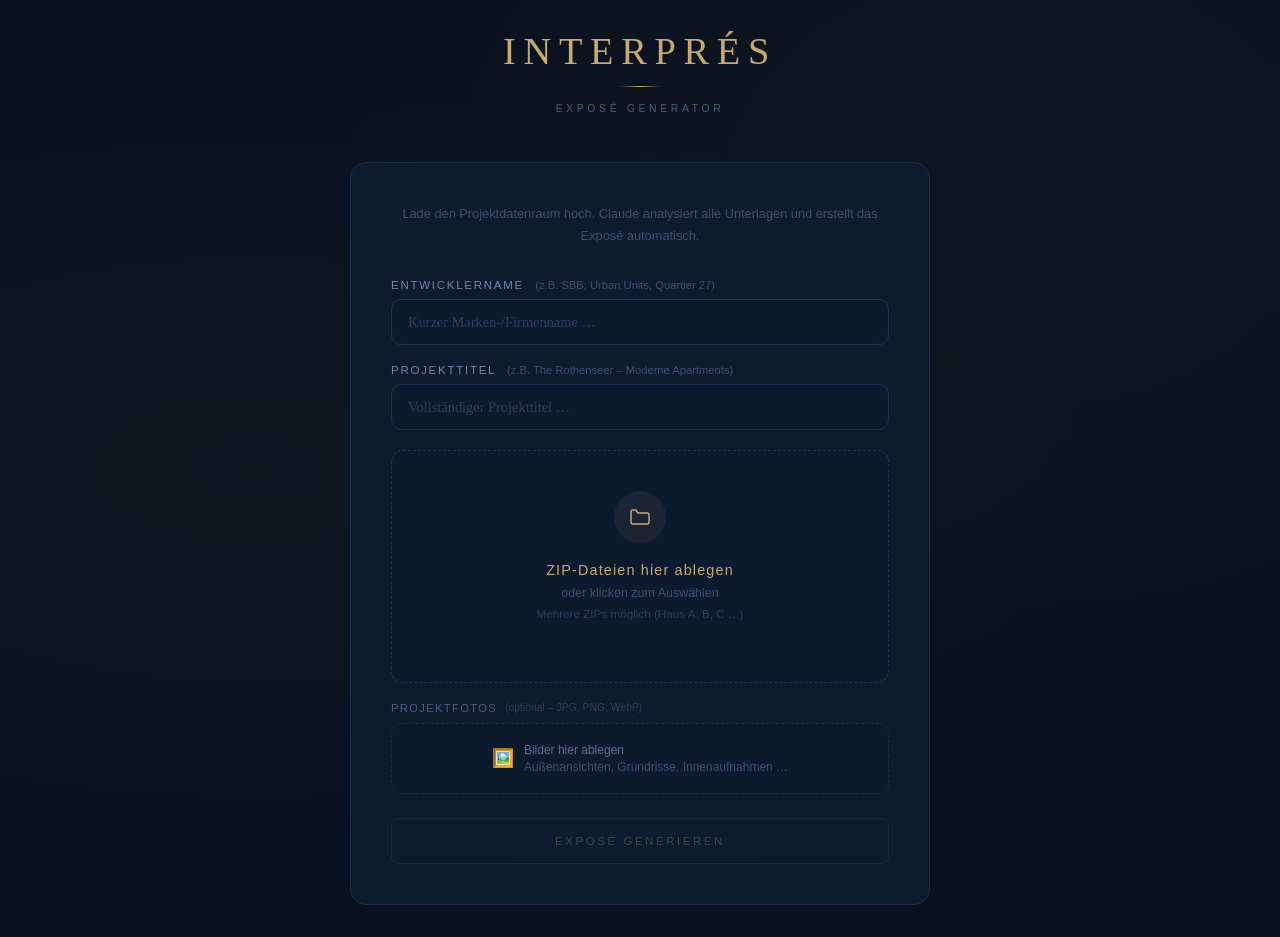
==== index.html @ 594a2ecc "feat: zwei separate Namen-Inputs + Auto-Klassifizierung nur für Lageplan/Stadt 3 Fixes für User-Feed" ====
<!DOCTYPE html>
<html lang="de">
<head>
<meta charset="UTF-8">
<meta name="viewport" content="width=device-width, initial-scale=1.0">
<title>INTERPRÉS — Exposé Generator</title>
<style>
  *, *::before, *::after { margin: 0; padding: 0; box-sizing: border-box; }

  body {
    background: #08111e;
    font-family: -apple-system, 'Helvetica Neue', Arial, sans-serif;
    min-height: 100vh;
    display: flex;
    align-items: center;
    justify-content: center;
    padding: 2rem;
    background-image:
      radial-gradient(ellipse at 20% 50%, rgba(200,169,110,0.04) 0%, transparent 60%),
      radial-gradient(ellipse at 80% 20%, rgba(200,169,110,0.03) 0%, transparent 50%);
  }

  .container {
    width: 100%;
    max-width: 580px;
  }

  /* ── Header ── */
  .header {
    text-align: center;
    margin-bottom: 3rem;
  }
  .logo {
    color: #C8A96E;
    font-family: 'Georgia', 'Times New Roman', serif;
    font-size: 2.4rem;
    letter-spacing: 0.2em;
    font-weight: 400;
    line-height: 1;
  }
  .logo-divider {
    width: 40px;
    height: 1px;
    background: linear-gradient(90deg, transparent, #C8A96E, transparent);
    margin: 1rem auto;
  }
  .logo-sub {
    color: #4a6080;
    font-size: 0.65rem;
    letter-spacing: 0.35em;
    text-transform: uppercase;
  }

  /* ── Card ── */
  .card {
    background: #0d1b2e;
    border: 1px solid #1a2d45;
    border-radius: 16px;
    overflow: hidden;
  }

  .card-body {
    padding: 2.5rem;
  }

  .card-hint {
    color: #3a5270;
    font-size: 0.8rem;
    line-height: 1.7;
    text-align: center;
    margin-bottom: 2rem;
  }

  /* ── Drop Zone ── */
  .drop-zone {
    border: 1.5px dashed #1e3450;
    border-radius: 12px;
    padding: 2.5rem 1.5rem;
    text-align: center;
    cursor: pointer;
    transition: all 0.25s ease;
    position: relative;
    background: rgba(13,27,46,0.5);
  }
  .drop-zone:hover, .drop-zone.dragover {
    border-color: #C8A96E;
    background: rgba(200,169,110,0.04);
  }
  .drop-zone input {
    position: absolute;
    inset: 0;
    opacity: 0;
    cursor: pointer;
    width: 100%;
    height: 100%;
  }
  .drop-icon {
    width: 52px;
    height: 52px;
    margin: 0 auto 1.2rem;
    background: rgba(200,169,110,0.08);
    border-radius: 50%;
    display: flex;
    align-items: center;
    justify-content: center;
  }
  .drop-icon svg { width: 24px; height: 24px; }
  .drop-title { color: #C8A96E; font-size: 0.9rem; letter-spacing: 0.08em; margin-bottom: 0.4rem; }
  .drop-sub { color: #3a5270; font-size: 0.78rem; line-height: 1.5; }

  /* ── File List ── */
  .file-list {
    margin-top: 1.2rem;
    display: flex;
    flex-direction: column;
    gap: 6px;
    max-height: 140px;
    overflow-y: auto;
  }
  .file-item {
    display: flex;
    align-items: center;
    gap: 10px;
    padding: 8px 12px;
    background: rgba(200,169,110,0.06);
    border: 1px solid rgba(200,169,110,0.12);
    border-radius: 8px;
    font-size: 0.8rem;
  }
  .file-item-icon { color: #C8A96E; flex-shrink: 0; }
  .file-item-name { color: #8a9eb8; flex: 1; overflow: hidden; text-overflow: ellipsis; white-space: nowrap; }
  .file-item-size { color: #3a5270; flex-shrink: 0; font-size: 0.73rem; }

  /* ── Image Upload Zone ── */
  .img-upload-section {
    margin-top: 1.2rem;
  }
  .img-upload-label {
    color: #4a6080;
    font-size: 0.7rem;
    letter-spacing: 0.12em;
    text-transform: uppercase;
    margin-bottom: 0.6rem;
    display: flex;
    align-items: center;
    gap: 8px;
  }
  .img-upload-label span { color: #2a4060; font-size: 0.65rem; letter-spacing: 0; text-transform: none; }
  .img-drop-zone {
    border: 1.5px dashed #1a2d3e;
    border-radius: 10px;
    padding: 1.1rem 1rem;
    text-align: center;
    cursor: pointer;
    transition: all 0.25s ease;
    position: relative;
    background: rgba(13,27,46,0.3);
    display: flex;
    align-items: center;
    justify-content: center;
    gap: 10px;
  }
  .img-drop-zone:hover, .img-drop-zone.dragover {
    border-color: rgba(200,169,110,0.5);
    background: rgba(200,169,110,0.03);
  }
  .img-drop-zone input {
    position: absolute;
    inset: 0;
    opacity: 0;
    cursor: pointer;
    width: 100%;
    height: 100%;
  }
  .img-drop-icon { color: #2a4565; font-size: 1.1rem; flex-shrink: 0; }
  .img-drop-text { color: #3a5270; font-size: 0.75rem; line-height: 1.4; text-align: left; }
  .img-drop-text strong { color: #5a7090; font-weight: 500; }
  .img-count-badge {
    display: none;
    margin-top: 0.5rem;
    font-size: 0.72rem;
    color: #8a9eb8;
    text-align: center;
  }
  .img-count-badge.has-files { display: block; color: #C8A96E; }

  /* ── Button ── */
  .btn-generate {
    width: 100%;
    margin-top: 1.5rem;
    padding: 1rem 1.5rem;
    background: transparent;
    border: 1px solid rgba(200,169,110,0.35);
    color: #C8A96E;
    font-size: 0.72rem;
    letter-spacing: 0.22em;
    text-transform: uppercase;
    cursor: pointer;
    border-radius: 8px;
    transition: all 0.2s ease;
    font-family: inherit;
  }
  .btn-generate:hover:not(:disabled) {
    background: rgba(200,169,110,0.08);
    border-color: #C8A96E;
  }
  .btn-generate:disabled { opacity: 0.3; cursor: not-allowed; }

  /* ── Progress Panel ── */
  .progress-panel {
    display: none;
    padding: 2rem 2.5rem 2.5rem;
    border-top: 1px solid #1a2d45;
  }
  .progress-panel.active { display: block; }

  /* Steps */
  .steps {
    display: flex;
    align-items: center;
    margin-bottom: 2rem;
  }
  .step {
    display: flex;
    flex-direction: column;
    align-items: center;
    flex: 1;
    position: relative;
  }
  .step:not(:last-child)::after {
    content: '';
    position: absolute;
    top: 14px;
    left: calc(50% + 14px);
    right: calc(-50% + 14px);
    height: 1px;
    background: #1a2d45;
    transition: background 0.4s;
  }
  .step.done:not(:last-child)::after { background: #C8A96E; }

  .step-circle {
    width: 28px;
    height: 28px;
    border-radius: 50%;
    border: 1.5px solid #1a2d45;
    display: flex;
    align-items: center;
    justify-content: center;
    font-size: 0.65rem;
    color: #3a5270;
    background: #0d1b2e;
    transition: all 0.3s ease;
    position: relative;
    z-index: 1;
  }
  .step.active .step-circle {
    border-color: #C8A96E;
    color: #C8A96E;
    box-shadow: 0 0 0 4px rgba(200,169,110,0.1);
  }
  .step.done .step-circle {
    border-color: #C8A96E;
    background: #C8A96E;
    color: #08111e;
  }
  .step-label {
    margin-top: 6px;
    font-size: 0.62rem;
    letter-spacing: 0.06em;
    color: #3a5270;
    text-align: center;
    transition: color 0.3s;
  }
  .step.active .step-label { color: #C8A96E; }
  .step.done .step-label { color: #7a8a9a; }

  /* Active Step Detail */
  .step-detail {
    background: rgba(200,169,110,0.04);
    border: 1px solid rgba(200,169,110,0.1);
    border-radius: 10px;
    padding: 1.5rem;
  }
  .step-detail-title {
    color: #C8A96E;
    font-size: 0.85rem;
    letter-spacing: 0.05em;
    margin-bottom: 0.5rem;
    display: flex;
    align-items: center;
    gap: 10px;
  }
  .step-detail-sub {
    color: #4a6080;
    font-size: 0.75rem;
    line-height: 1.6;
  }

  /* Progress Bar */
  .progress-bar-wrap {
    margin-top: 1rem;
    height: 3px;
    background: #1a2d45;
    border-radius: 2px;
    overflow: hidden;
  }
  .progress-bar-fill {
    height: 100%;
    background: linear-gradient(90deg, #C8A96E, #e8c98e);
    border-radius: 2px;
    transition: width 0.3s ease;
    width: 0%;
  }
  .progress-bar-fill.indeterminate {
    width: 40%;
    animation: slide 1.5s ease-in-out infinite;
  }
  @keyframes slide {
    0%   { transform: translateX(-100%); }
    100% { transform: translateX(350%); }
  }

  /* Pulse dot */
  .pulse-dot {
    width: 8px; height: 8px;
    border-radius: 50%;
    background: #C8A96E;
    display: inline-block;
    animation: pulse 1.4s ease-in-out infinite;
    flex-shrink: 0;
  }
  @keyframes pulse {
    0%, 100% { opacity: 1; transform: scale(1); }
    50%       { opacity: 0.4; transform: scale(0.7); }
  }

  /* ── Success Panel ── */
  .success-panel {
    display: none;
    padding: 2.5rem;
    text-align: center;
    border-top: 1px solid #1a2d45;
  }
  .success-panel.active { display: block; }
  .success-icon {
    width: 56px; height: 56px;
    background: rgba(200,169,110,0.1);
    border: 1px solid rgba(200,169,110,0.3);
    border-radius: 50%;
    display: flex; align-items: center; justify-content: center;
    margin: 0 auto 1.2rem;
    font-size: 1.4rem;
  }
  .success-title { color: #C8A96E; font-size: 0.9rem; letter-spacing: 0.1em; margin-bottom: 0.4rem; }
  .success-sub { color: #3a5270; font-size: 0.75rem; margin-bottom: 1.5rem; }
  .btn-download {
    display: inline-flex;
    align-items: center;
    gap: 10px;
    padding: 0.9rem 2rem;
    background: #C8A96E;
    color: #08111e;
    font-size: 0.72rem;
    letter-spacing: 0.18em;
    font-weight: 700;
    text-decoration: none;
    border-radius: 8px;
    transition: background 0.2s;
  }
  .btn-download:hover { background: #d4b87a; }

  /* ── Projektname Input ── */
  .name-input-section {
    margin-bottom: 1.2rem;
  }
  .name-input-label {
    display: block;
    color: #6f88ad;
    font-size: 0.72rem;
    letter-spacing: 0.15em;
    text-transform: uppercase;
    margin-bottom: 0.5rem;
  }
  .name-input-label span {
    color: #3a5270;
    text-transform: none;
    letter-spacing: 0;
    font-size: 0.7rem;
    margin-left: 0.4rem;
  }
  .name-input {
    width: 100%;
    background: rgba(13,27,46,0.5);
    border: 1.5px solid #1e3450;
    border-radius: 10px;
    padding: 0.85rem 1rem;
    color: #e8ecf2;
    font-size: 0.9rem;
    font-family: 'Georgia', 'Times New Roman', serif;
    transition: border-color 0.2s;
  }
  .name-input:focus {
    outline: none;
    border-color: #C8A96E;
  }
  .name-input::placeholder { color: #2a4060; }

  /* ── Preview Panel (Variante B) ── */
  .preview-panel {
    display: none;
    padding: 1.5rem 2rem 2rem;
    border-top: 1px solid #1a2d45;
  }
  .preview-panel.active { display: block; }
  .preview-header {
    margin-bottom: 1.2rem;
  }
  .preview-title {
    color: #C8A96E;
    font-size: 0.85rem;
    letter-spacing: 0.18em;
    text-transform: uppercase;
    margin-bottom: 0.5rem;
  }
  .preview-sub {
    color: #4a6080;
    font-size: 0.78rem;
    line-height: 1.6;
  }
  .preview-meta {
    display: flex;
    gap: 1.5rem;
    margin: 1rem 0;
    padding: 0.8rem 1rem;
    background: rgba(200,169,110,0.04);
    border: 1px solid rgba(200,169,110,0.15);
    border-radius: 8px;
    font-size: 0.72rem;
    color: #6f88ad;
  }
  .preview-meta strong { color: #C8A96E; font-weight: 600; }

  .slide-list {
    display: flex;
    flex-direction: column;
    gap: 1.2rem;
    max-height: 65vh;
    overflow-y: auto;
    padding: 0.5rem;
    margin: 0 -0.5rem;
  }
  .slide-list::-webkit-scrollbar { width: 6px; }
  .slide-list::-webkit-scrollbar-thumb { background: #1e3450; border-radius: 3px; }

  .slide-wrap {
    position: relative;
    border: 1px solid #1a2d45;
    border-radius: 8px;
    overflow: hidden;
    background: #08111e;
  }
  .slide-wrap img.slide-img {
    display: block;
    width: 100%;
    height: auto;
  }
  .slide-num {
    position: absolute;
    top: 8px; left: 8px;
    background: rgba(8,17,30,0.85);
    color: #C8A96E;
    font-size: 0.65rem;
    padding: 4px 9px;
    border-radius: 4px;
    letter-spacing: 0.1em;
    z-index: 5;
  }
  .bbox {
    position: absolute;
    border: 2px dashed #C8A96E;
    background: rgba(200,169,110,0.08);
    cursor: pointer;
    transition: all 0.15s;
    display: flex;
    align-items: center;
    justify-content: center;
    box-sizing: border-box;
    overflow: hidden;
  }
  .bbox:hover {
    background: rgba(200,169,110,0.18);
    border-color: #d4b87a;
  }
  .bbox.filled {
    border-style: solid;
    border-color: #4caf50;
    background: rgba(76,175,80,0.08);
  }
  .bbox.filled:hover { background: rgba(76,175,80,0.18); }
  .bbox-label {
    background: rgba(8,17,30,0.85);
    color: #fff;
    font-size: 0.62rem;
    padding: 2px 6px;
    border-radius: 3px;
    text-align: center;
    pointer-events: none;
    line-height: 1.2;
  }
  .bbox.filled .bbox-label { background: rgba(40,80,40,0.85); }
  .bbox img.uploaded-thumb {
    position: absolute; inset: 0;
    width: 100%; height: 100%; object-fit: cover;
    opacity: 0.85;
  }

  /* Slot-Liste (Fallback wenn bbox=0 oder als alternative Auswahl) */
  .slot-list-section {
    margin-top: 1.5rem;
    padding-top: 1.2rem;
    border-top: 1px solid #1a2d45;
  }
  .slot-list-title {
    color: #C8A96E;
    font-size: 0.72rem;
    letter-spacing: 0.18em;
    text-transform: uppercase;
    margin-bottom: 0.8rem;
  }
  .slot-list-hint {
    color: #4a6080;
    font-size: 0.72rem;
    margin-bottom: 0.8rem;
    line-height: 1.5;
  }
  .slot-grid {
    display: grid;
    grid-template-columns: 1fr 1fr;
    gap: 0.5rem;
    max-height: 30vh;
    overflow-y: auto;
    padding: 0 0.3rem 0.3rem 0;
  }
  .slot-grid::-webkit-scrollbar { width: 5px; }
  .slot-grid::-webkit-scrollbar-thumb { background: #1e3450; border-radius: 3px; }

  .slot-card {
    background: rgba(13,27,46,0.5);
    border: 1px solid #1e3450;
    border-radius: 7px;
    padding: 0.55rem 0.7rem;
    cursor: pointer;
    transition: all 0.15s;
    display: flex;
    align-items: center;
    gap: 0.55rem;
  }
  .slot-card:hover {
    border-color: #C8A96E;
    background: rgba(200,169,110,0.06);
  }
  .slot-card.uploaded {
    border-color: #4caf50;
    background: rgba(76,175,80,0.05);
  }
  .slot-card-thumb {
    width: 36px; height: 36px;
    border-radius: 5px;
    object-fit: cover;
    background: #08111e;
    flex-shrink: 0;
    display: flex;
    align-items: center;
    justify-content: center;
    font-size: 1rem;
    color: #2a4060;
  }
  .slot-card-info {
    flex: 1;
    min-width: 0;
  }
  .slot-card-label {
    color: #d4dbe6;
    font-size: 0.74rem;
    font-weight: 500;
    overflow: hidden;
    text-overflow: ellipsis;
    white-space: nowrap;
  }
  .slot-card-meta {
    color: #4a6080;
    font-size: 0.66rem;
    margin-top: 0.1rem;
  }
  .slot-card.uploaded .slot-card-label { color: #6dc28b; }

  .preview-actions {
    display: flex;
    gap: 0.8rem;
    margin-top: 1.5rem;
  }
  .btn-secondary {
    flex: 1;
    background: none;
    border: 1px solid #2a4060;
    color: #6f88ad;
    font-size: 0.7rem;
    letter-spacing: 0.15em;
    padding: 0.85rem 1rem;
    border-radius: 8px;
    cursor: pointer;
    transition: all 0.2s;
    font-family: inherit;
  }
  .btn-secondary:hover { border-color: #C8A96E; color: #C8A96E; }

  .btn-primary-full {
    flex: 2;
    background: #C8A96E;
    border: none;
    color: #08111e;
    font-size: 0.74rem;
    letter-spacing: 0.18em;
    padding: 0.85rem 1rem;
    border-radius: 8px;
    cursor: pointer;
    font-weight: 700;
    transition: background 0.2s;
    font-family: inherit;
  }
  .btn-primary-full:hover { background: #d4b87a; }
  .btn-primary-full:disabled { opacity: 0.5; cursor: not-allowed; }

  /* ── Error ── */
  .error-panel {
    display: none;
    padding: 1.2rem 2.5rem 2rem;
    border-top: 1px solid #1a2d45;
  }
  .error-panel.active { display: block; }
  .error-box {
    background: rgba(220,53,69,0.07);
    border: 1px solid rgba(220,53,69,0.2);
    border-radius: 8px;
    padding: 1rem 1.2rem;
    color: #e05060;
    font-size: 0.78rem;
    line-height: 1.6;
  }
  .btn-retry {
    margin-top: 1rem;
    background: none;
    border: 1px solid rgba(220,53,69,0.3);
    color: #e05060;
    font-size: 0.7rem;
    letter-spacing: 0.12em;
    padding: 0.6rem 1.2rem;
    border-radius: 6px;
    cursor: pointer;
    transition: all 0.2s;
    font-family: inherit;
  }
  .btn-retry:hover { background: rgba(220,53,69,0.08); }
</style>
</head>
<body>
<div class="container">

  <!-- Header -->
  <div class="header">
    <div class="logo">INTERPRÉS</div>
    <div class="logo-divider"></div>
    <div class="logo-sub">Exposé Generator</div>
  </div>

  <!-- Card -->
  <div class="card">
    <div class="card-body" id="uploadPanel">
      <p class="card-hint">Lade den Projektdatenraum hoch. Claude analysiert alle Unterlagen und erstellt das Exposé automatisch.</p>

      <!-- Entwicklername + Projekttitel -->
      <div class="name-input-section">
        <label class="name-input-label" for="entwicklernameInput">
          Entwicklername <span>(z.B. SBB, Urban Units, Quartier 27)</span>
        </label>
        <input type="text" id="entwicklernameInput" class="name-input"
               placeholder="Kurzer Marken-/Firmenname …"
               maxlength="40">
      </div>
      <div class="name-input-section">
        <label class="name-input-label" for="projekttitelInput">
          Projekttitel <span>(z.B. The Rothenseer – Moderne Apartments)</span>
        </label>
        <input type="text" id="projekttitelInput" class="name-input"
               placeholder="Vollständiger Projekttitel …"
               maxlength="80">
      </div>

      <div class="drop-zone" id="dropZone">
        <input type="file" id="fileInput" accept=".zip" multiple>
        <div class="drop-icon">
          <svg viewBox="0 0 24 24" fill="none" stroke="#C8A96E" stroke-width="1.5" stroke-linecap="round" stroke-linejoin="round">
            <path d="M3 7a2 2 0 0 1 2-2h3l2 3h9a2 2 0 0 1 2 2v7a2 2 0 0 1-2 2H5a2 2 0 0 1-2-2V7z"/>
          </svg>
        </div>
        <div class="drop-title">ZIP-Dateien hier ablegen</div>
        <div class="drop-sub">oder klicken zum Auswählen<br><span style="font-size:0.73rem;color:#2a4060;margin-top:2px;display:block;">Mehrere ZIPs möglich (Haus A, B, C …)</span></div>
        <div class="file-list" id="fileList"></div>
      </div>

      <!-- Image Upload -->
      <div class="img-upload-section">
        <div class="img-upload-label">
          Projektfotos <span>(optional – JPG, PNG, WebP)</span>
        </div>
        <div class="img-drop-zone" id="imgDropZone">
          <input type="file" id="imgInput" accept=".jpg,.jpeg,.png,.webp" multiple>
          <div class="img-drop-icon">🖼️</div>
          <div class="img-drop-text">
            <strong>Bilder hier ablegen</strong><br>
            Außenansichten, Grundrisse, Innenaufnahmen …
          </div>
        </div>
        <div class="img-count-badge" id="imgCountBadge"></div>
      </div>

      <button class="btn-generate" id="generateBtn" disabled>Exposé generieren</button>
    </div>

    <!-- Progress -->
    <div class="progress-panel" id="progressPanel">
      <div class="steps" id="stepsRow">
        <div class="step" id="step1">
          <div class="step-circle" id="sc1">1</div>
          <div class="step-label">Upload</div>
        </div>
        <div class="step" id="step2">
          <div class="step-circle" id="sc2">2</div>
          <div class="step-label">Analyse</div>
        </div>
        <div class="step" id="step3">
          <div class="step-circle" id="sc3">3</div>
          <div class="step-label">Generierung</div>
        </div>
        <div class="step" id="step4">
          <div class="step-circle" id="sc4">4</div>
          <div class="step-label">Fertig</div>
        </div>
      </div>

      <div class="step-detail" id="stepDetail">
        <div class="step-detail-title">
          <span class="pulse-dot" id="pulseDot"></span>
          <span id="stepTitle">Dateien werden hochgeladen …</span>
        </div>
        <div class="step-detail-sub" id="stepSub">Bitte warten.</div>
        <div class="progress-bar-wrap" id="progressBarWrap" style="display:none">
          <div class="progress-bar-fill" id="progressBarFill"></div>
        </div>
      </div>
    </div>

    <!-- Preview (Variante B – Kunden-Bild-Upload) -->
    <div class="preview-panel" id="previewPanel">
      <div class="preview-header">
        <div class="preview-title">Vorschau & Bilder</div>
        <div class="preview-sub">Klicke auf einen <span style="color:#C8A96E">goldenen Rahmen</span>, um eigene Projektfotos einzufügen. Grüne Rahmen sind bereits befüllt. Wenn du fertig bist, klicke unten auf „Finalisieren".</div>
      </div>
      <div class="preview-meta" id="previewMeta">
        <span><strong id="previewSlotCount">0</strong> Bild-Slots</span>
        <span><strong id="previewUploadCount">0</strong> deiner Uploads</span>
        <span><strong id="previewSlideCount">0</strong> Folien</span>
      </div>
      <div class="slide-list" id="slideList"></div>

      <!-- Fallback / zusätzliche Liste aller Bild-Slots -->
      <div class="slot-list-section" id="slotListSection" style="display:none">
        <div class="slot-list-title">Alle Bild-Slots</div>
        <div class="slot-list-hint">Klicke auf einen Slot, um eigene Fotos hochzuladen. Grün = bereits hochgeladen.</div>
        <div class="slot-grid" id="slotGrid"></div>
      </div>

      <div class="preview-actions">
        <button class="btn-secondary" id="skipPreviewBtn">Ohne Upload fortfahren</button>
        <button class="btn-primary-full" id="finalizeBtn">Finalisieren & Download</button>
      </div>
      <input type="file" id="slotFileInput" accept=".jpg,.jpeg,.png,.webp" style="display:none">
    </div>

    <!-- Success -->
    <div class="success-panel" id="successPanel">
      <div class="success-icon">✓</div>
      <div class="success-title">Exposé bereit</div>
      <div class="success-sub" id="successSub"></div>
      <a class="btn-download" id="downloadLink" href="#" download="INTERPRÉS_Expose.pdf">
        <svg width="16" height="16" viewBox="0 0 24 24" fill="none" stroke="currentColor" stroke-width="2" stroke-linecap="round" stroke-linejoin="round"><path d="M21 15v4a2 2 0 0 1-2 2H5a2 2 0 0 1-2-2v-4"/><polyline points="7 10 12 15 17 10"/><line x1="12" y1="15" x2="12" y2="3"/></svg>
        Exposé herunterladen
      </a>
    </div>

    <!-- Error -->
    <div class="error-panel" id="errorPanel">
      <div class="error-box" id="errorText"></div>
      <button class="btn-retry" id="retryBtn">Erneut versuchen</button>
    </div>
  </div>

</div>

<script>
const RENDER_URL = '/generate-expose';
const CHUNK_URL  = '/upload-chunk';
const API_TOKEN  = 'interpres-secret-2026';
const CHUNK_SIZE = 80 * 1024 * 1024;

const dropZone    = document.getElementById('dropZone');
const fileInput   = document.getElementById('fileInput');
const fileList    = document.getElementById('fileList');
const generateBtn = document.getElementById('generateBtn');
const uploadPanel = document.getElementById('uploadPanel');
const progressPanel = document.getElementById('progressPanel');
const previewPanel  = document.getElementById('previewPanel');
const successPanel  = document.getElementById('successPanel');
const errorPanel    = document.getElementById('errorPanel');

let selectedFiles  = [];
let selectedImages = [];
let currentJobId   = null;
let currentBboxMap = null;
let userUploadedSlots = new Set();   // Slots, die der User hochgeladen hat
let activeUploadSlot  = null;        // Slot, für den gerade File-Picker offen ist

// ── Helpers ──────────────────────────────────────────────────────────────────
function fmt(bytes) {
  return bytes >= 1048576 ? (bytes/1048576).toFixed(1) + ' MB' : (bytes/1024).toFixed(0) + ' KB';
}

function checkSvg() {
  return `<svg width="12" height="12" viewBox="0 0 24 24" fill="none" stroke="currentColor" stroke-width="3" stroke-linecap="round" stroke-linejoin="round"><polyline points="20 6 9 17 4 12"/></svg>`;
}

// ── Steps UI ─────────────────────────────────────────────────────────────────
function setStep(active /* 1-4 */) {
  for (let i = 1; i <= 4; i++) {
    const el  = document.getElementById('step' + i);
    const sc  = document.getElementById('sc' + i);
    el.className = 'step';
    if (i < active)  { el.classList.add('done');   sc.innerHTML = checkSvg(); }
    else if (i === active) { el.classList.add('active'); sc.textContent = i; }
    else               { sc.textContent = i; }
  }
}

function setStepDetail(title, sub, barMode /* 'none'|'progress'|'indeterminate' */, pct) {
  document.getElementById('stepTitle').textContent = title;
  document.getElementById('stepSub').textContent   = sub;
  const wrap = document.getElementById('progressBarWrap');
  const fill = document.getElementById('progressBarFill');
  if (barMode === 'none') {
    wrap.style.display = 'none';
  } else {
    wrap.style.display = 'block';
    fill.className = 'progress-bar-fill' + (barMode === 'indeterminate' ? ' indeterminate' : '');
    if (barMode === 'progress') fill.style.width = (pct || 0) + '%';
  }
}

function showProgress() {
  uploadPanel.style.display    = 'none';
  progressPanel.classList.add('active');
  successPanel.classList.remove('active');
  errorPanel.classList.remove('active');
}

function showSuccess(blob) {
  progressPanel.classList.remove('active');
  successPanel.classList.add('active');
  setStep(4);
  // mark step 4 done manually
  const s4 = document.getElementById('step4');
  const sc4 = document.getElementById('sc4');
  s4.classList.remove('active'); s4.classList.add('done');
  sc4.innerHTML = checkSvg();

  const isPptx = blob.type && blob.type.includes('vnd.openxmlformats');
  const ext = isPptx ? 'PPTX' : 'PDF';
  const filename = isPptx ? 'INTERPRÉS_Expose.pptx' : 'INTERPRÉS_Expose.pdf';
  document.getElementById('successSub').textContent =
    `${(blob.size/1048576).toFixed(1)} MB · ${ext}`;
  const url = URL.createObjectURL(blob);
  const dlLink = document.getElementById('downloadLink');
  dlLink.href = url;
  dlLink.download = filename;
  dlLink.querySelector ? (dlLink.lastChild.textContent = ` ${ext} herunterladen`) : null;
}

function showError(msg) {
  progressPanel.classList.remove('active');
  errorPanel.classList.add('active');
  document.getElementById('errorText').textContent = msg;
  generateBtn.disabled = false;
}

// ── File Selection ────────────────────────────────────────────────────────────
function updateFileList() {
  fileList.innerHTML = '';
  selectedFiles.forEach(f => {
    const d = document.createElement('div');
    d.className = 'file-item';
    d.innerHTML = `<span class="file-item-icon">📦</span>
                   <span class="file-item-name">${f.name}</span>
                   <span class="file-item-size">${fmt(f.size)}</span>`;
    fileList.appendChild(d);
  });
  generateBtn.disabled = selectedFiles.length === 0;
}

fileInput.addEventListener('change', e => {
  selectedFiles = Array.from(e.target.files).filter(f => f.name.endsWith('.zip'));
  updateFileList();
});
dropZone.addEventListener('dragover', e => { e.preventDefault(); dropZone.classList.add('dragover'); });
dropZone.addEventListener('dragleave', () => dropZone.classList.remove('dragover'));
dropZone.addEventListener('drop', e => {
  e.preventDefault();
  dropZone.classList.remove('dragover');
  selectedFiles = Array.from(e.dataTransfer.files).filter(f => f.name.endsWith('.zip'));
  updateFileList();
});

// ── Image Selection ───────────────────────────────────────────────────────────
const imgInput    = document.getElementById('imgInput');
const imgDropZone = document.getElementById('imgDropZone');
const imgBadge    = document.getElementById('imgCountBadge');
const _IMG_EXTS   = ['.jpg','.jpeg','.png','.webp'];

function updateImageBadge() {
  if (selectedImages.length === 0) {
    imgBadge.className = 'img-count-badge';
    imgBadge.textContent = '';
  } else {
    const total = selectedImages.reduce((s, f) => s + f.size, 0);
    imgBadge.className = 'img-count-badge has-files';
    imgBadge.textContent = `${selectedImages.length} Bild${selectedImages.length > 1 ? 'er' : ''} ausgewählt · ${fmt(total)}`;
  }
}

imgInput.addEventListener('change', e => {
  selectedImages = Array.from(e.target.files).filter(f =>
    _IMG_EXTS.some(x => f.name.toLowerCase().endsWith(x)));
  updateImageBadge();
});
imgDropZone.addEventListener('dragover', e => { e.preventDefault(); imgDropZone.classList.add('dragover'); });
imgDropZone.addEventListener('dragleave', () => imgDropZone.classList.remove('dragover'));
imgDropZone.addEventListener('drop', e => {
  e.preventDefault();
  imgDropZone.classList.remove('dragover');
  const dropped = Array.from(e.dataTransfer.files).filter(f =>
    _IMG_EXTS.some(x => f.name.toLowerCase().endsWith(x)));
  if (dropped.length) {
    selectedImages = dropped;
    updateImageBadge();
  }
});

// ── Upload (chunked) ──────────────────────────────────────────────────────────
async function uploadAllFiles() {
  const totalBytes   = selectedFiles.reduce((s, f) => s + f.size, 0);
  let   uploadedBytes = 0;
  const sessionIds   = [];

  for (let fi = 0; fi < selectedFiles.length; fi++) {
    const file        = selectedFiles[fi];
    const totalChunks = Math.ceil(file.size / CHUNK_SIZE);
    const sessionId   = crypto.randomUUID();

    for (let ci = 0; ci < totalChunks; ci++) {
      const start = ci * CHUNK_SIZE;
      const end   = Math.min(start + CHUNK_SIZE, file.size);
      const chunk = file.slice(start, end);

      const fd = new FormData();
      fd.append('chunk', chunk, file.name);
      fd.append('session_id', sessionId);
      fd.append('chunk_index', ci);
      fd.append('total_chunks', totalChunks);
      fd.append('filename', file.name);

      const resp = await fetch(CHUNK_URL, {
        method: 'POST',
        headers: { 'X-API-Token': API_TOKEN },
        body: fd
      });
      if (!resp.ok) {
        const raw = await resp.text();
        let msg = raw;
        try { msg = JSON.parse(raw).error || raw; } catch(_) {}
        throw new Error('Upload fehlgeschlagen: ' + msg.substring(0, 200));
      }

      uploadedBytes += (end - start);
      const pct = Math.round((uploadedBytes / totalBytes) * 100);

      // Nur 1 Datei: simpler Hinweis; mehrere: "Datei X von Y"
      const fileHint = selectedFiles.length > 1
        ? `Datei ${fi + 1} von ${selectedFiles.length} · ${file.name}`
        : file.name;

      setStepDetail(
        'Dateien werden hochgeladen …',
        `${fileHint} · ${fmt(uploadedBytes)} von ${fmt(totalBytes)}`,
        'progress', pct
      );
    }
    sessionIds.push(sessionId);
  }
  return sessionIds;
}

// ── Generate ──────────────────────────────────────────────────────────────────
generateBtn.addEventListener('click', async () => {
  if (!selectedFiles.length) return;
  generateBtn.disabled = true;
  showProgress();
  setStep(1);

  const totalMB     = (selectedFiles.reduce((s, f) => s + f.size, 0) / 1048576).toFixed(0);
  const needsChunks = selectedFiles.some(f => f.size > CHUNK_SIZE);

  try {
    const formData = new FormData();

    if (needsChunks) {
      // ── Phase 1: Upload ──────────────────────────────────────────────────
      setStepDetail('Dateien werden hochgeladen …', 'Einen Moment bitte …', 'progress', 0);
      const sids = await uploadAllFiles();

      // ── Phase 2: Analyse ─────────────────────────────────────────────────
      setStep(2);
      setStepDetail(
        'Dokumente werden analysiert …',
        'Claude liest alle Unterlagen aus dem Projektdatenraum.',
        'indeterminate'
      );
      sids.forEach(s => formData.append('session_ids', s));

    } else {
      // Kleine Dateien: direkter Upload + Analyse gleichzeitig kommunizieren
      setStep(1);
      setStepDetail('Dateien werden hochgeladen …', `${selectedFiles.length} ZIP(s) · ${totalMB} MB`, 'progress', 100);
      setStep(2);
      setStepDetail('Dokumente werden analysiert …', 'Claude liest alle Unterlagen aus dem Projektdatenraum.', 'indeterminate');
      selectedFiles.forEach(f => formData.append('files', f, f.name));
    }

    // ── Projektfotos anhängen (immer direkt, nie chunked) ────────────────────
    selectedImages.forEach(img => formData.append('images', img, img.name));

    // ── Entwicklername + Projekttitel (beide optional) ──────────────────────
    const entwicklername = (document.getElementById('entwicklernameInput').value || '').trim();
    const projekttitel   = (document.getElementById('projekttitelInput').value   || '').trim();
    if (entwicklername) formData.append('entwicklername', entwicklername);
    if (projekttitel)   formData.append('projekttitel',   projekttitel);

    // ── Phase 3: Job starten ─────────────────────────────────────────────────
    setStep(3);
    setStepDetail('Dokumente werden analysiert …', 'Claude liest alle Unterlagen.', 'indeterminate');

    const startResp = await fetch(RENDER_URL, {
      method: 'POST',
      headers: { 'X-API-Token': API_TOKEN },
      body: formData
    });

    if (!startResp.ok) {
      const raw = await startResp.text();
      let msg = raw;
      try { msg = JSON.parse(raw).error || raw; } catch(_) {}
      throw new Error(`Fehler ${startResp.status}: ${msg.substring(0, 400)}`);
    }

    const { job_id } = await startResp.json();
    if (!job_id) throw new Error('Kein Job-ID vom Server erhalten.');

    // ── Phase 4: Polling ─────────────────────────────────────────────────────
    const PHASE_LABELS = {
      'Dokumente werden analysiert …': [3, 'Claude liest alle Unterlagen aus dem Projektdatenraum.'],
      'Exposé-Texte werden generiert …': [3, 'Claude generiert professionelle Exposé-Texte.'],
      'Bilder werden ausgewählt …':      [4, 'Passende Bilder werden recherchiert und eingebettet.'],
      'Präsentation wird erstellt …':    [4, 'Das Template wird mit Inhalten befüllt.'],
      'Fertig':                           [4, 'Download wird vorbereitet …'],
    };

    const pollInterval = 3000; // ms
    const maxAttempts  = 200;  // ~10 Minuten
    let   attempts     = 0;
    let   lastPhase    = '';

    await new Promise((resolve, reject) => {
      const poll = async () => {
        attempts++;
        if (attempts > maxAttempts) {
          reject(new Error('Timeout: Der Server hat zu lange nicht geantwortet.'));
          return;
        }
        try {
          const r = await fetch(`/job/${job_id}`, {
            headers: { 'X-API-Token': API_TOKEN }
          });

          if (r.status === 200) {
            const contentType = r.headers.get('content-type') || '';
            const isFile = contentType.includes('application/pdf')
                        || contentType.includes('application/vnd.openxmlformats')
                        || contentType.includes('application/octet-stream');
            if (isFile) {
              setStep(4);
              setStepDetail('Fertig!', 'Das Exposé wird heruntergeladen.', 'none');
              const blob = await r.blob();
              showSuccess(blob);
              resolve();
              return;
            }
            const data = await r.json();
            if (data.status === 'processing') {
              const phase = data.phase || '';
              if (phase !== lastPhase) {
                lastPhase = phase;
                const [stepNum, sub] = PHASE_LABELS[phase] || [3, phase];
                setStep(stepNum);
                setStepDetail(phase || 'In Bearbeitung …', sub, 'indeterminate');
              }
              setTimeout(poll, pollInterval);
            } else if (data.status === 'preview') {
              // ── Preview bereit: UI zeigen, Polling stoppen ─────────────
              setStep(4);
              setStepDetail('Vorschau bereit', 'Wähle Bilder pro Folie aus.', 'none');
              showPreview(job_id, data);
              resolve();
            } else if (data.status === 'done') {
              setStep(4);
              setStepDetail('Fertig!', 'Das Exposé wird heruntergeladen.', 'none');
              const fileResp = await fetch(`/job/${job_id}`, {
                headers: { 'X-API-Token': API_TOKEN }
              });
              const blob = await fileResp.blob();
              showSuccess(blob);
              resolve();
            } else if (data.status === 'error') {
              reject(new Error(data.error || 'Unbekannter Serverfehler'));
            } else {
              setTimeout(poll, pollInterval);
            }
          } else {
            const raw = await r.text();
            let msg = raw;
            try { msg = JSON.parse(raw).error || raw; } catch(_) {}
            reject(new Error(`Polling-Fehler ${r.status}: ${msg.substring(0, 400)}`));
          }
        } catch(pollErr) {
          reject(pollErr);
        }
      };
      setTimeout(poll, pollInterval);
    });

  } catch(e) {
    showError(e.message);
  }
});

// ── Preview Panel (Variante B) ──────────────────────────────────────────────
function showPreview(job_id, data) {
  currentJobId   = job_id;
  currentBboxMap = data.bbox_map || { slide_w_emu: 12192000, slide_h_emu: 6858000, slides: [] };
  userUploadedSlots = new Set();

  progressPanel.classList.remove('active');
  previewPanel.classList.add('active');

  document.getElementById('previewSlideCount').textContent = data.slide_count || 0;

  // Slot-Anzahl gesamt: bevorzugt aus slot_list, fallback bbox_map
  const slotList = data.slot_list || [];
  let slotCount = slotList.length;
  if (slotCount === 0) {
    (currentBboxMap.slides || []).forEach(s => slotCount += s.placeholders.length);
  }
  document.getElementById('previewSlotCount').textContent = slotCount;
  document.getElementById('previewUploadCount').textContent = 0;

  renderSlideList(job_id, data.slide_count || 0, currentBboxMap, data.already_filled || []);
  renderSlotList(slotList, data.already_filled || []);
}

// Slot-Liste als Karten-Grid (immer angezeigt, robust gegen bbox-Fehler)
function renderSlotList(slotList, alreadyFilled) {
  const grid    = document.getElementById('slotGrid');
  const section = document.getElementById('slotListSection');
  grid.innerHTML = '';

  if (!slotList || slotList.length === 0) {
    section.style.display = 'none';
    return;
  }
  section.style.display = 'block';

  slotList.forEach(item => {
    const card = document.createElement('div');
    card.className = 'slot-card';
    card.dataset.slot = item.slot;

    const thumb = document.createElement('div');
    thumb.className = 'slot-card-thumb';
    thumb.textContent = '🖼️';

    const info = document.createElement('div');
    info.className = 'slot-card-info';
    const lbl = document.createElement('div');
    lbl.className = 'slot-card-label';
    lbl.textContent = item.label || item.slot;
    const meta = document.createElement('div');
    meta.className = 'slot-card-meta';
    meta.textContent = item.slide ? `Folie ${item.slide}` : item.slot;
    info.appendChild(lbl);
    info.appendChild(meta);

    card.appendChild(thumb);
    card.appendChild(info);

    card.addEventListener('click', () => {
      activeUploadSlot = item.slot;
      document.getElementById('slotFileInput').click();
    });
    grid.appendChild(card);
  });
}

function renderSlideList(job_id, slideCount, bboxMap, alreadyFilled) {
  const list = document.getElementById('slideList');
  list.innerHTML = '';

  const slidesByIdx = {};
  (bboxMap.slides || []).forEach(s => { slidesByIdx[s.index] = s; });
  const slideW = bboxMap.slide_w_emu || 12192000;
  const slideH = bboxMap.slide_h_emu || 6858000;

  for (let i = 0; i < slideCount; i++) {
    const wrap = document.createElement('div');
    wrap.className = 'slide-wrap';
    wrap.dataset.slideIdx = i;

    const tag = document.createElement('div');
    tag.className = 'slide-num';
    tag.textContent = `Folie ${i + 1}`;
    wrap.appendChild(tag);

    const img = document.createElement('img');
    img.className = 'slide-img';
    img.src = `/job/${job_id}/slide/${i + 1}?token=${encodeURIComponent(API_TOKEN)}`;
    img.alt = `Slide ${i + 1}`;
    img.onload = () => positionBoxesForSlide(wrap, slidesByIdx[i], slideW, slideH);
    wrap.appendChild(img);

    const slideInfo = slidesByIdx[i];
    if (slideInfo) {
      slideInfo.placeholders.forEach(ph => {
        const box = document.createElement('div');
        box.className = 'bbox' + (alreadyFilled.includes(ph.slot) ? ' filled' : '');
        box.dataset.slot  = ph.slot;
        box.dataset.label = ph.label;
        box.title = `${ph.label} – klicken zum Hochladen`;

        const lbl = document.createElement('div');
        lbl.className = 'bbox-label';
        lbl.textContent = ph.label;
        box.appendChild(lbl);

        box.addEventListener('click', e => {
          e.stopPropagation();
          activeUploadSlot = ph.slot;
          document.getElementById('slotFileInput').click();
        });
        wrap.appendChild(box);
      });
    }

    list.appendChild(wrap);
  }
}

function positionBoxesForSlide(wrap, slideInfo, slideW, slideH) {
  if (!slideInfo) return;
  const img = wrap.querySelector('.slide-img');
  if (!img || !img.clientWidth) {
    setTimeout(() => positionBoxesForSlide(wrap, slideInfo, slideW, slideH), 100);
    return;
  }
  const W = img.clientWidth, H = img.clientHeight;
  const boxes = wrap.querySelectorAll('.bbox');
  boxes.forEach((box, idx) => {
    const ph = slideInfo.placeholders[idx];
    if (!ph) return;
    const left = (ph.x / slideW) * W;
    const top  = (ph.y / slideH) * H;
    const w    = (ph.w / slideW) * W;
    const h    = (ph.h / slideH) * H;
    box.style.left   = left + 'px';
    box.style.top    = top  + 'px';
    box.style.width  = w    + 'px';
    box.style.height = h    + 'px';
  });
}

// Re-position bboxes on window resize
window.addEventListener('resize', () => {
  if (!previewPanel.classList.contains('active') || !currentBboxMap) return;
  const slidesByIdx = {};
  (currentBboxMap.slides || []).forEach(s => { slidesByIdx[s.index] = s; });
  const W = currentBboxMap.slide_w_emu, H = currentBboxMap.slide_h_emu;
  document.querySelectorAll('.slide-wrap').forEach(wrap => {
    const i = parseInt(wrap.dataset.slideIdx, 10);
    positionBoxesForSlide(wrap, slidesByIdx[i], W, H);
  });
});

// File-Picker für Slots
document.getElementById('slotFileInput').addEventListener('change', async e => {
  const file = e.target.files[0];
  e.target.value = '';
  if (!file || !activeUploadSlot || !currentJobId) return;

  const slot = activeUploadSlot;
  activeUploadSlot = null;

  const fd = new FormData();
  fd.append('image', file, file.name);
  fd.append('slot', slot);

  try {
    const resp = await fetch(`/job/${currentJobId}/upload`, {
      method: 'POST',
      headers: { 'X-API-Token': API_TOKEN },
      body: fd,
    });
    if (!resp.ok) {
      const err = await resp.text();
      alert(`Upload-Fehler: ${err.substring(0, 200)}`);
      return;
    }
    userUploadedSlots.add(slot);
    document.getElementById('previewUploadCount').textContent = userUploadedSlots.size;

    // Box auf Slide als gefüllt markieren + Thumbnail
    const objURL = URL.createObjectURL(file);
    document.querySelectorAll(`.bbox[data-slot="${slot}"]`).forEach(box => {
      box.classList.add('filled');
      const oldThumb = box.querySelector('img.uploaded-thumb');
      if (oldThumb) oldThumb.remove();
      const thumb = document.createElement('img');
      thumb.className = 'uploaded-thumb';
      thumb.src = objURL;
      box.insertBefore(thumb, box.firstChild);
    });
    // Slot-Card-Liste: ebenfalls als gefüllt markieren + Mini-Thumb
    document.querySelectorAll(`.slot-card[data-slot="${slot}"]`).forEach(card => {
      card.classList.add('uploaded');
      const thumb = card.querySelector('.slot-card-thumb');
      if (thumb) {
        thumb.textContent = '';
        thumb.style.backgroundImage = `url(${objURL})`;
        thumb.style.backgroundSize  = 'cover';
        thumb.style.backgroundPosition = 'center';
      }
    });
  } catch (err) {
    alert(`Upload-Fehler: ${err.message}`);
  }
});

async function finalizeJob() {
  if (!currentJobId) return;
  const btn = document.getElementById('finalizeBtn');
  btn.disabled = true;
  btn.textContent = 'Wird erstellt …';

  try {
    const r = await fetch(`/job/${currentJobId}/finalize`, {
      method: 'POST',
      headers: { 'X-API-Token': API_TOKEN },
    });
    if (!r.ok) {
      const err = await r.text();
      throw new Error(`Finalize-Fehler: ${err.substring(0, 200)}`);
    }

    // Wechsle zurück zum Progress-Panel + Pollen auf "done"
    previewPanel.classList.remove('active');
    progressPanel.classList.add('active');
    setStep(4);
    setStepDetail('Finale Datei wird erstellt …', 'Das Exposé wird mit deinen Bildern neu generiert.', 'indeterminate');

    await pollForDone(currentJobId);
  } catch (e) {
    btn.disabled = false;
    btn.textContent = 'Finalisieren & Download';
    showError(e.message);
  }
}

async function pollForDone(job_id) {
  const interval = 3000;
  const maxAttempts = 200;
  let attempts = 0;
  return new Promise((resolve, reject) => {
    const tick = async () => {
      attempts++;
      if (attempts > maxAttempts) return reject(new Error('Timeout: Finalize hat zu lange gedauert.'));
      try {
        const r = await fetch(`/job/${job_id}`, { headers: { 'X-API-Token': API_TOKEN } });
        const ct = r.headers.get('content-type') || '';
        if (r.status === 200 && (ct.includes('pdf') || ct.includes('vnd.openxmlformats') || ct.includes('octet-stream'))) {
          const blob = await r.blob();
          showSuccess(blob);
          resolve();
          return;
        }
        const j = await r.json();
        if (j.status === 'processing') {
          if (j.phase) setStepDetail('Finale Datei wird erstellt …', j.phase, 'indeterminate');
          setTimeout(tick, interval);
        } else if (j.status === 'done') {
          const f = await fetch(`/job/${job_id}`, { headers: { 'X-API-Token': API_TOKEN } });
          const blob = await f.blob();
          showSuccess(blob);
          resolve();
        } else if (j.status === 'error') {
          reject(new Error(j.error || 'Server-Fehler im Finalize'));
        } else {
          setTimeout(tick, interval);
        }
      } catch (err) { reject(err); }
    };
    setTimeout(tick, interval);
  });
}

document.getElementById('finalizeBtn').addEventListener('click', finalizeJob);
document.getElementById('skipPreviewBtn').addEventListener('click', finalizeJob);

// ── Retry ─────────────────────────────────────────────────────────────────────
document.getElementById('retryBtn').addEventListener('click', () => {
  errorPanel.classList.remove('active');
  previewPanel.classList.remove('active');
  uploadPanel.style.display = 'block';
  generateBtn.disabled = selectedFiles.length === 0;
  selectedImages = [];
  updateImageBadge();
  currentJobId = null;
  currentBboxMap = null;
  userUploadedSlots = new Set();
});
</script>
</body>
</html>
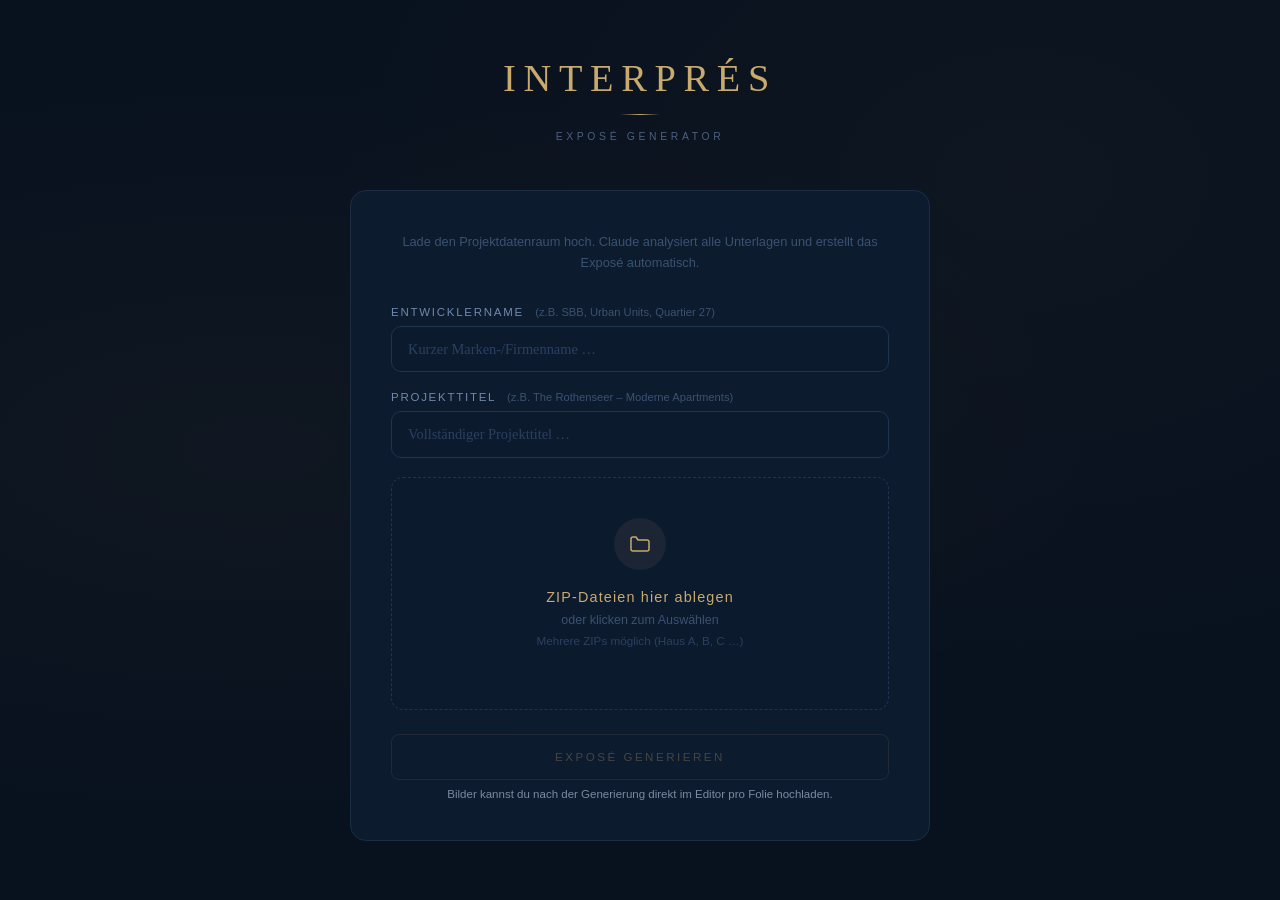
==== commit 6acbdfd7: "feat: vereinfachter Customer-Flow — Name+ZIP → direkt in V2-Editor Vorher: ZIP+Bilder hochladen → V1" ====
--- a/index.html
+++ b/index.html
@@ -709,23 +709,10 @@
         <div class="file-list" id="fileList"></div>
       </div>
 
-      <!-- Image Upload -->
-      <div class="img-upload-section">
-        <div class="img-upload-label">
-          Projektfotos <span>(optional – JPG, PNG, WebP)</span>
-        </div>
-        <div class="img-drop-zone" id="imgDropZone">
-          <input type="file" id="imgInput" accept=".jpg,.jpeg,.png,.webp" multiple>
-          <div class="img-drop-icon">🖼️</div>
-          <div class="img-drop-text">
-            <strong>Bilder hier ablegen</strong><br>
-            Außenansichten, Grundrisse, Innenaufnahmen …
-          </div>
-        </div>
-        <div class="img-count-badge" id="imgCountBadge"></div>
+      <button class="btn-generate" id="generateBtn" disabled>Exposé generieren</button>
+      <div style="font-size:0.72rem;color:#7a8ba0;text-align:center;margin-top:8px;">
+        Bilder kannst du nach der Generierung direkt im Editor pro Folie hochladen.
       </div>
-
-      <button class="btn-generate" id="generateBtn" disabled>Exposé generieren</button>
     </div>
 
     <!-- Progress -->
@@ -782,6 +769,7 @@
       </div>
 
       <div class="preview-actions">
+        <button class="btn-secondary" id="openV2EditorBtn" style="background:#C8A96E;color:#0e1a2c;font-weight:600;">Im neuen Editor öffnen ★</button>
         <button class="btn-secondary" id="skipPreviewBtn">Ohne Upload fortfahren</button>
         <button class="btn-primary-full" id="finalizeBtn">Finalisieren & Download</button>
       </div>
@@ -812,6 +800,9 @@
 const RENDER_URL = '/generate-expose';
 const CHUNK_URL  = '/upload-chunk';
 const API_TOKEN  = 'interpres-secret-2026';
+function authHeaders(extra) {
+  return Object.assign({ 'X-API-Token': API_TOKEN }, extra || {});
+}
 const CHUNK_SIZE = 80 * 1024 * 1024;
 
 const dropZone    = document.getElementById('dropZone');
@@ -929,40 +920,9 @@
   updateFileList();
 });
 
-// ── Image Selection ───────────────────────────────────────────────────────────
-const imgInput    = document.getElementById('imgInput');
-const imgDropZone = document.getElementById('imgDropZone');
-const imgBadge    = document.getElementById('imgCountBadge');
-const _IMG_EXTS   = ['.jpg','.jpeg','.png','.webp'];
-
-function updateImageBadge() {
-  if (selectedImages.length === 0) {
-    imgBadge.className = 'img-count-badge';
-    imgBadge.textContent = '';
-  } else {
-    const total = selectedImages.reduce((s, f) => s + f.size, 0);
-    imgBadge.className = 'img-count-badge has-files';
-    imgBadge.textContent = `${selectedImages.length} Bild${selectedImages.length > 1 ? 'er' : ''} ausgewählt · ${fmt(total)}`;
-  }
-}
-
-imgInput.addEventListener('change', e => {
-  selectedImages = Array.from(e.target.files).filter(f =>
-    _IMG_EXTS.some(x => f.name.toLowerCase().endsWith(x)));
-  updateImageBadge();
-});
-imgDropZone.addEventListener('dragover', e => { e.preventDefault(); imgDropZone.classList.add('dragover'); });
-imgDropZone.addEventListener('dragleave', () => imgDropZone.classList.remove('dragover'));
-imgDropZone.addEventListener('drop', e => {
-  e.preventDefault();
-  imgDropZone.classList.remove('dragover');
-  const dropped = Array.from(e.dataTransfer.files).filter(f =>
-    _IMG_EXTS.some(x => f.name.toLowerCase().endsWith(x)));
-  if (dropped.length) {
-    selectedImages = dropped;
-    updateImageBadge();
-  }
-});
+// Image-Upload entfernt – Bilder werden im V2-Editor pro Folie hochgeladen.
+// selectedImages bleibt als leeres Array damit der Upload-Code unverändert bleibt.
+function updateImageBadge() { /* no-op */ }
 
 // ── Upload (chunked) ──────────────────────────────────────────────────────────
 async function uploadAllFiles() {
@@ -989,7 +949,7 @@
 
       const resp = await fetch(CHUNK_URL, {
         method: 'POST',
-        headers: { 'X-API-Token': API_TOKEN },
+        headers: authHeaders(),
         body: fd
       });
       if (!resp.ok) {
@@ -1069,7 +1029,7 @@
 
     const startResp = await fetch(RENDER_URL, {
       method: 'POST',
-      headers: { 'X-API-Token': API_TOKEN },
+      headers: authHeaders(),
       body: formData
     });
 
@@ -1106,7 +1066,7 @@
         }
         try {
           const r = await fetch(`/job/${job_id}`, {
-            headers: { 'X-API-Token': API_TOKEN }
+            headers: authHeaders()
           });
 
           if (r.status === 200) {
@@ -1133,16 +1093,16 @@
               }
               setTimeout(poll, pollInterval);
             } else if (data.status === 'preview') {
-              // ── Preview bereit: UI zeigen, Polling stoppen ─────────────
+              // ── Preview bereit: direkt in V2-Editor weiterleiten ──────
               setStep(4);
-              setStepDetail('Vorschau bereit', 'Wähle Bilder pro Folie aus.', 'none');
-              showPreview(job_id, data);
+              setStepDetail('Editor wird geladen …', 'Folien & Bilder pro Slot bearbeiten.', 'none');
+              window.location.href = `/v2/from-job/${job_id}`;
               resolve();
             } else if (data.status === 'done') {
               setStep(4);
               setStepDetail('Fertig!', 'Das Exposé wird heruntergeladen.', 'none');
               const fileResp = await fetch(`/job/${job_id}`, {
-                headers: { 'X-API-Token': API_TOKEN }
+                headers: authHeaders()
               });
               const blob = await fileResp.blob();
               showSuccess(blob);
@@ -1192,6 +1152,15 @@
 
   renderSlideList(job_id, data.slide_count || 0, currentBboxMap, data.already_filled || []);
   renderSlotList(slotList, data.already_filled || []);
+
+  // Wenn keine Slide-JPGs verfügbar: Hinweis im Header anzeigen
+  if ((data.slide_count || 0) === 0 && slotList.length > 0) {
+    const sub = document.querySelector('.preview-sub');
+    if (sub) sub.innerHTML = 'Folien-Vorschau ist temporär nicht verfügbar. ' +
+      'Du kannst trotzdem Bilder zu Slots hochladen – klicke auf eine ' +
+      '<span style="color:#C8A96E">Karte unten</span> und wähle dein Bild aus. ' +
+      'Wenn du fertig bist, klicke auf „Finalisieren".';
+  }
 }
 
 // Slot-Liste als Karten-Grid (immer angezeigt, robust gegen bbox-Fehler)
@@ -1222,7 +1191,7 @@
     lbl.textContent = item.label || item.slot;
     const meta = document.createElement('div');
     meta.className = 'slot-card-meta';
-    meta.textContent = item.slide ? `Folie ${item.slide}` : item.slot;
+    meta.textContent = item.slide ? `Folie ${item.slide} · ${item.slot}` : item.slot;
     info.appendChild(lbl);
     info.appendChild(meta);
 
@@ -1261,6 +1230,19 @@
     img.src = `/job/${job_id}/slide/${i + 1}?token=${encodeURIComponent(API_TOKEN)}`;
     img.alt = `Slide ${i + 1}`;
     img.onload = () => positionBoxesForSlide(wrap, slidesByIdx[i], slideW, slideH);
+    img.onerror = () => {
+      // Fallback: schraffierter Platzhalter wenn JPG nicht geladen werden konnte
+      img.style.display = 'none';
+      const placeholder = document.createElement('div');
+      placeholder.style.cssText = 'aspect-ratio:16/9;background:'
+        + 'repeating-linear-gradient(45deg,#0e1a2c,#0e1a2c 10px,#1a2a44 10px,#1a2a44 20px);'
+        + 'display:flex;align-items:center;justify-content:center;color:#7a8ba0;'
+        + 'font-size:0.78rem;text-align:center;padding:1rem;';
+      placeholder.innerHTML = `Folien-Vorschau nicht verfügbar.<br>Du kannst trotzdem Bilder zu den Slots zuweisen.`;
+      wrap.appendChild(placeholder);
+      // Trotzdem positionieren – Fallback-Container hat aspect-ratio
+      setTimeout(() => positionBoxesForSlide(wrap, slidesByIdx[i], slideW, slideH), 50);
+    };
     wrap.appendChild(img);
 
     const slideInfo = slidesByIdx[i];
@@ -1341,7 +1323,7 @@
   try {
     const resp = await fetch(`/job/${currentJobId}/upload`, {
       method: 'POST',
-      headers: { 'X-API-Token': API_TOKEN },
+      headers: authHeaders(),
       body: fd,
     });
     if (!resp.ok) {
@@ -1388,7 +1370,7 @@
   try {
     const r = await fetch(`/job/${currentJobId}/finalize`, {
       method: 'POST',
-      headers: { 'X-API-Token': API_TOKEN },
+      headers: authHeaders(),
     });
     if (!r.ok) {
       const err = await r.text();
@@ -1418,7 +1400,7 @@
       attempts++;
       if (attempts > maxAttempts) return reject(new Error('Timeout: Finalize hat zu lange gedauert.'));
       try {
-        const r = await fetch(`/job/${job_id}`, { headers: { 'X-API-Token': API_TOKEN } });
+        const r = await fetch(`/job/${job_id}`, { headers: authHeaders() });
         const ct = r.headers.get('content-type') || '';
         if (r.status === 200 && (ct.includes('pdf') || ct.includes('vnd.openxmlformats') || ct.includes('octet-stream'))) {
           const blob = await r.blob();
@@ -1431,7 +1413,7 @@
           if (j.phase) setStepDetail('Finale Datei wird erstellt …', j.phase, 'indeterminate');
           setTimeout(tick, interval);
         } else if (j.status === 'done') {
-          const f = await fetch(`/job/${job_id}`, { headers: { 'X-API-Token': API_TOKEN } });
+          const f = await fetch(`/job/${job_id}`, { headers: authHeaders() });
           const blob = await f.blob();
           showSuccess(blob);
           resolve();
@@ -1448,6 +1430,10 @@
 
 document.getElementById('finalizeBtn').addEventListener('click', finalizeJob);
 document.getElementById('skipPreviewBtn').addEventListener('click', finalizeJob);
+document.getElementById('openV2EditorBtn').addEventListener('click', () => {
+  if (!currentJobId) { alert('Noch keine Job-ID vorhanden.'); return; }
+  window.location = `/v2/from-job/${currentJobId}`;
+});
 
 // ── Retry ─────────────────────────────────────────────────────────────────────
 document.getElementById('retryBtn').addEventListener('click', () => {
